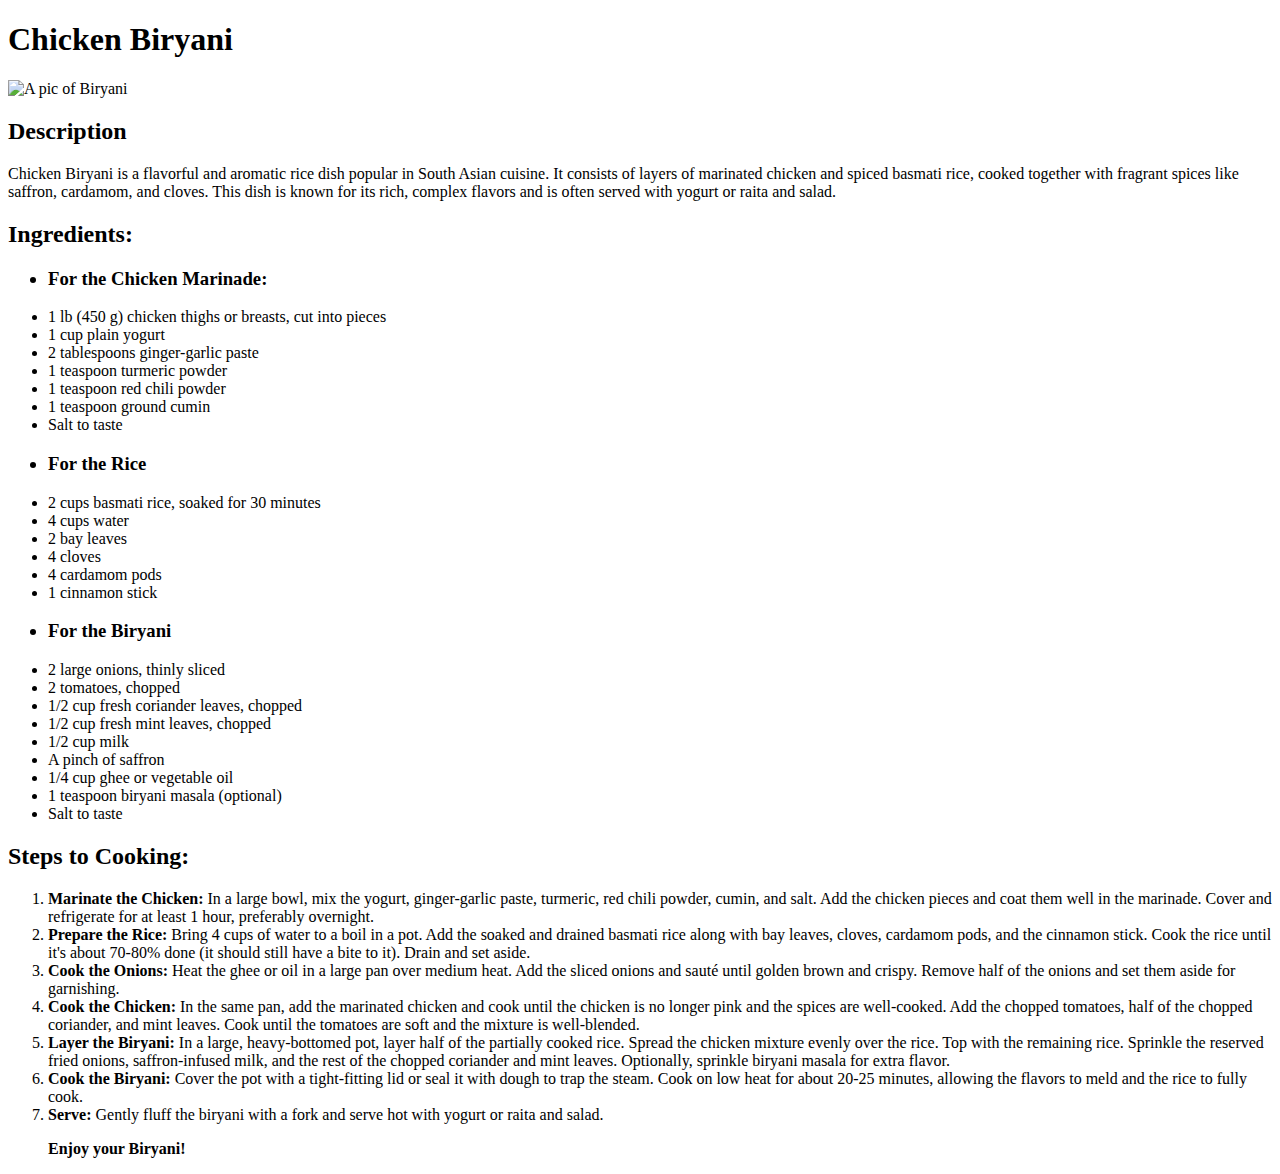
==== recipes/biryani.html @ 4c80ae7e "Upload files into Git" ====
<!DOCTYPE html> 
<html lang="en">

<head>
    <meta charset="UTF-8 ">
    <title>Biryani Recipe</title>
   
</head>
<body>
    <h1> <strong>Chicken Biryani</strong> </h1>
    
    <img src="https://static01.nyt.com/images/2023/11/29/multimedia/ND-Biryani-zpkh/ND-Biryani-zpkh-googleFourByThree-v4.jpg" alt="A pic of Biryani">
    <h2> <strong> Description </strong> </h2>

     <p>Chicken Biryani is a flavorful and aromatic rice dish popular in South Asian cuisine. It consists of layers of marinated chicken and spiced basmati rice, cooked together with fragrant spices like saffron, cardamom, and cloves. This dish is known for its rich, complex flavors and is often served with yogurt or raita and salad.</p>
     <h2><strong>Ingredients: </strong></h2>
     <ul>
     <h3><li><strong>For the Chicken Marinade:</strong></li></h3>

          <li> 1 lb (450 g) chicken thighs or breasts, cut into pieces</li>
          <li> 1 cup plain yogurt</li>
          <li> 2 tablespoons ginger-garlic paste</li>
          <li> 1 teaspoon turmeric powder</li>
          <li> 1 teaspoon red chili powder</li>
          <li> 1 teaspoon ground cumin</li>
          <li> Salt to taste</li>

    <h3><li><strong> For the Rice </strong></li></h3>
    <li>2 cups basmati rice, soaked for 30 minutes</li>
    <li>4 cups water</li>
    <li>2 bay leaves</li>
    <li>4 cloves</li>
    <li>4 cardamom pods</li>
    <li>1 cinnamon stick</li>


<h3><li> <strong> For the Biryani</strong></li></h3>
  <li>2 large onions, thinly sliced</li>
  <li>2 tomatoes, chopped</li>
  <li>1/2 cup fresh coriander leaves, chopped</li>
  <li>1/2 cup fresh mint leaves, chopped</li>
  <li>1/2 cup milk</li>
  <li>A pinch of saffron</li>
  <li>1/4 cup ghee or vegetable oil</li>
  <li>1 teaspoon biryani masala (optional)</li>
  <li>Salt to taste</li>

</ul>

<h2><strong>Steps to Cooking:</strong></h2>

<ol>
    <li><strong> Marinate the Chicken: </strong> In a large bowl, mix the yogurt, ginger-garlic paste, turmeric, red chili powder, cumin, and salt. Add the chicken pieces and coat them well in the marinade. Cover and refrigerate for at least 1 hour, preferably overnight.</li>
    <li> <strong>Prepare the Rice: </strong> Bring 4 cups of water to a boil in a pot. Add the soaked and drained basmati rice along with bay leaves, cloves, cardamom pods, and the cinnamon stick. Cook the rice until it's about 70-80% done (it should still have a bite to it). Drain and set aside.</li>
    <li> <strong>Cook the Onions: </strong>Heat the ghee or oil in a large pan over medium heat. Add the sliced onions and sauté until golden brown and crispy. Remove half of the onions and set them aside for garnishing.</li>
    <li> <strong>Cook the Chicken: </strong>In the same pan, add the marinated chicken and cook until the chicken is no longer pink and the spices are well-cooked. Add the chopped tomatoes, half of the chopped coriander, and mint leaves. Cook until the tomatoes are soft and the mixture is well-blended.</li>
    <li> <strong>Layer the Biryani: </strong>In a large, heavy-bottomed pot, layer half of the partially cooked rice. Spread the chicken mixture evenly over the rice. Top with the remaining rice. Sprinkle the reserved fried onions, saffron-infused milk, and the rest of the chopped coriander and mint leaves. Optionally, sprinkle biryani masala for extra flavor.</li>
    <li> <strong>Cook the Biryani: </strong>Cover the pot with a tight-fitting lid or seal it with dough to trap the steam. Cook on low heat for about 20-25 minutes, allowing the flavors to meld and the rice to fully cook.</li>
    <li> <strong>Serve: </strong>Gently fluff the biryani with a fork and serve hot with yogurt or raita and salad.</li>
    <p> <strong>Enjoy your Biryani!</strong></p>




</ol>

</body>
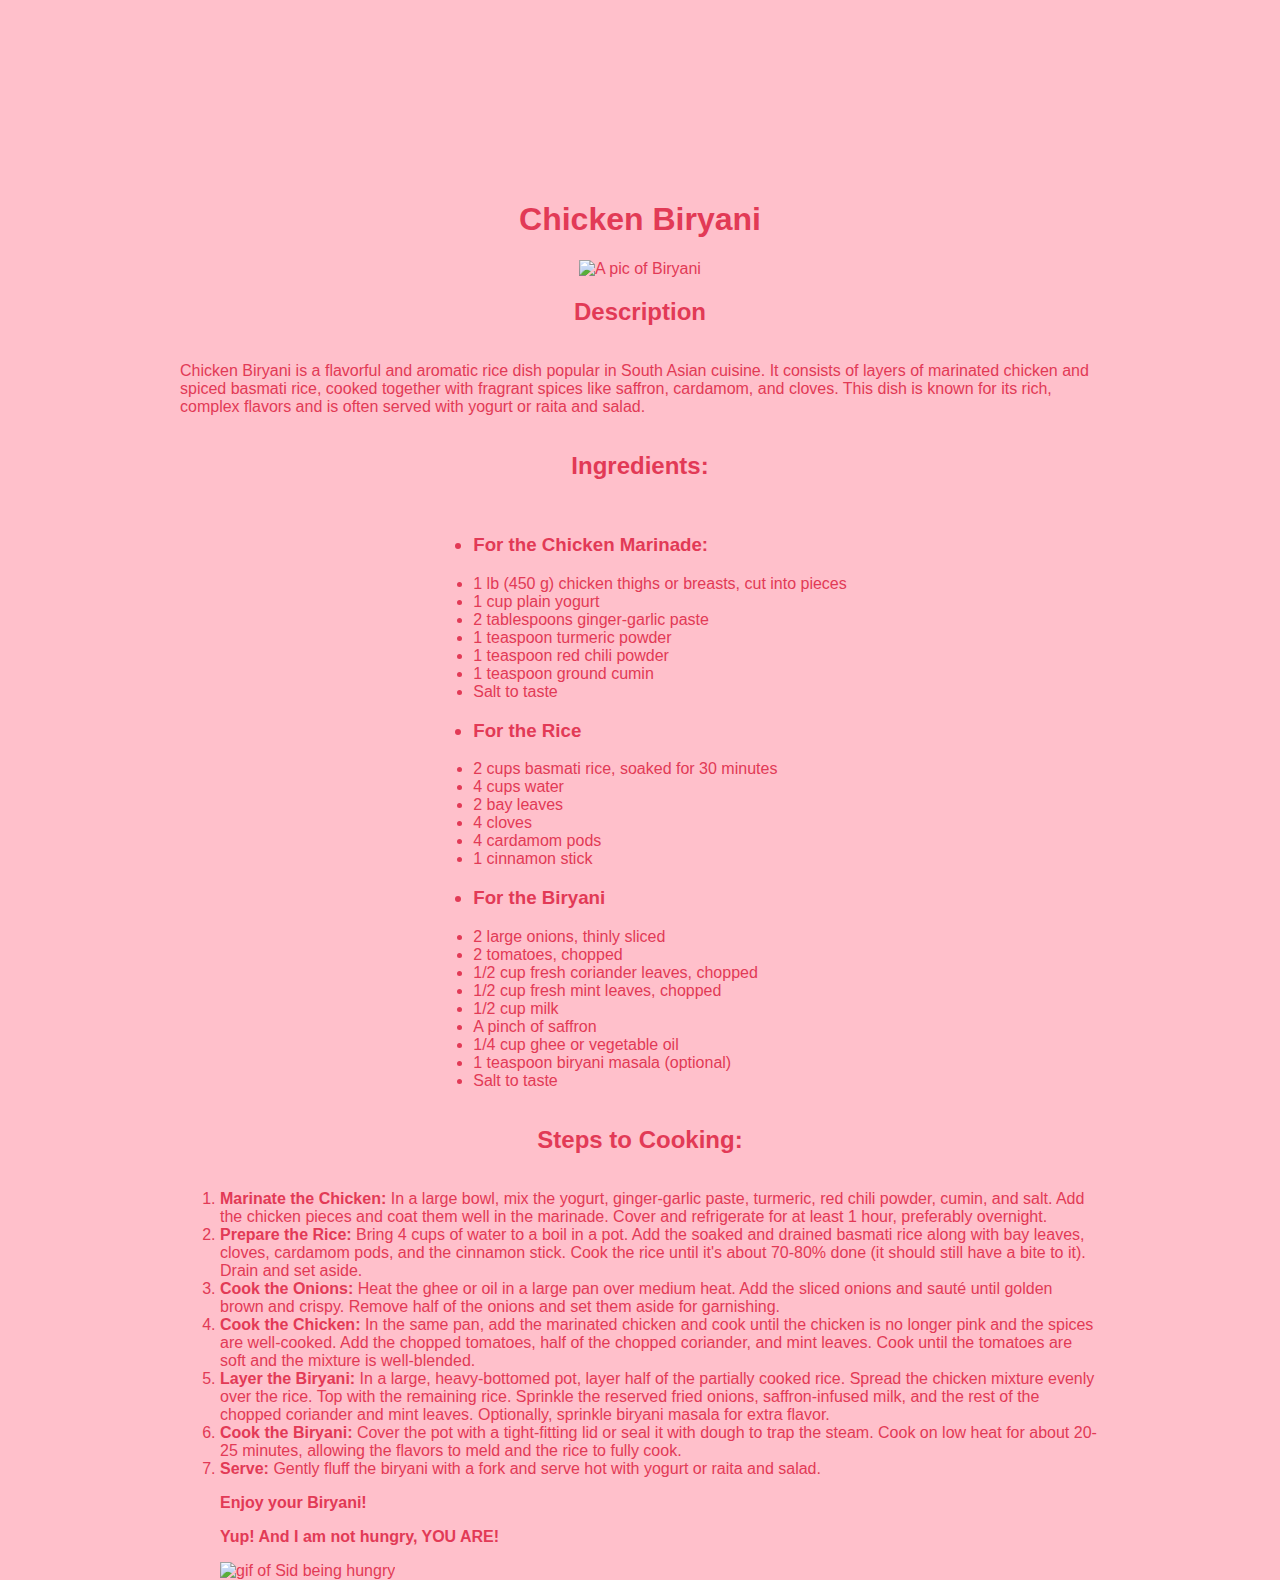
==== commit 0d673e3c: "add CSS" ====
--- a/recipes/biryani.html
+++ b/recipes/biryani.html
@@ -1,13 +1,57 @@
 <!DOCTYPE html> 
 <html lang="en">
 
-<head>
-    <meta charset="UTF-8 ">
-    <title>Biryani Recipe</title>
+ <head>
+
+   <meta charset="UTF-8 ">
+   <title>Biryani Recipe</title>
+
+    
+   <style>
    
-</head>
-<body>
-    <h1> <strong>Chicken Biryani</strong> </h1>
+ h1 {
+    color: rgb(226, 58, 86);
+    text-align: start;
+ }
+
+ body {
+    background-color: pink;
+    color: rgb(226, 58, 86);
+    display: grid;
+            place-items: center; /* Centers the image both vertically and horizontally */
+            height: 100vh;
+            margin: 20vh;
+ }
+
+ * {
+    font-family: 'Segoe UI', Tahoma, Geneva, Verdana, sans-serif;
+ }
+
+
+
+
+
+
+
+
+
+
+
+   </style>
+
+
+
+
+
+
+
+
+
+
+
+  </head>
+  <body>
+    <h1> <strong> Chicken Biryani </strong> </h1>
     
     <img src="https://static01.nyt.com/images/2023/11/29/multimedia/ND-Biryani-zpkh/ND-Biryani-zpkh-googleFourByThree-v4.jpg" alt="A pic of Biryani">
     <h2> <strong> Description </strong> </h2>
@@ -57,8 +101,9 @@
     <li> <strong>Layer the Biryani: </strong>In a large, heavy-bottomed pot, layer half of the partially cooked rice. Spread the chicken mixture evenly over the rice. Top with the remaining rice. Sprinkle the reserved fried onions, saffron-infused milk, and the rest of the chopped coriander and mint leaves. Optionally, sprinkle biryani masala for extra flavor.</li>
     <li> <strong>Cook the Biryani: </strong>Cover the pot with a tight-fitting lid or seal it with dough to trap the steam. Cook on low heat for about 20-25 minutes, allowing the flavors to meld and the rice to fully cook.</li>
     <li> <strong>Serve: </strong>Gently fluff the biryani with a fork and serve hot with yogurt or raita and salad.</li>
-    <p> <strong>Enjoy your Biryani!</strong></p>
-
+    <p> <strong>Enjoy your Biryani! </strong></p>
+  <p> <strong> Yup! And I am not hungry, YOU ARE! </strong></p>
+    <img src="https://media1.tenor.com/m/M7xT-Ycp80wAAAAd/sid-ice-age.gif" alt="gif of Sid being hungry">
 
 
 
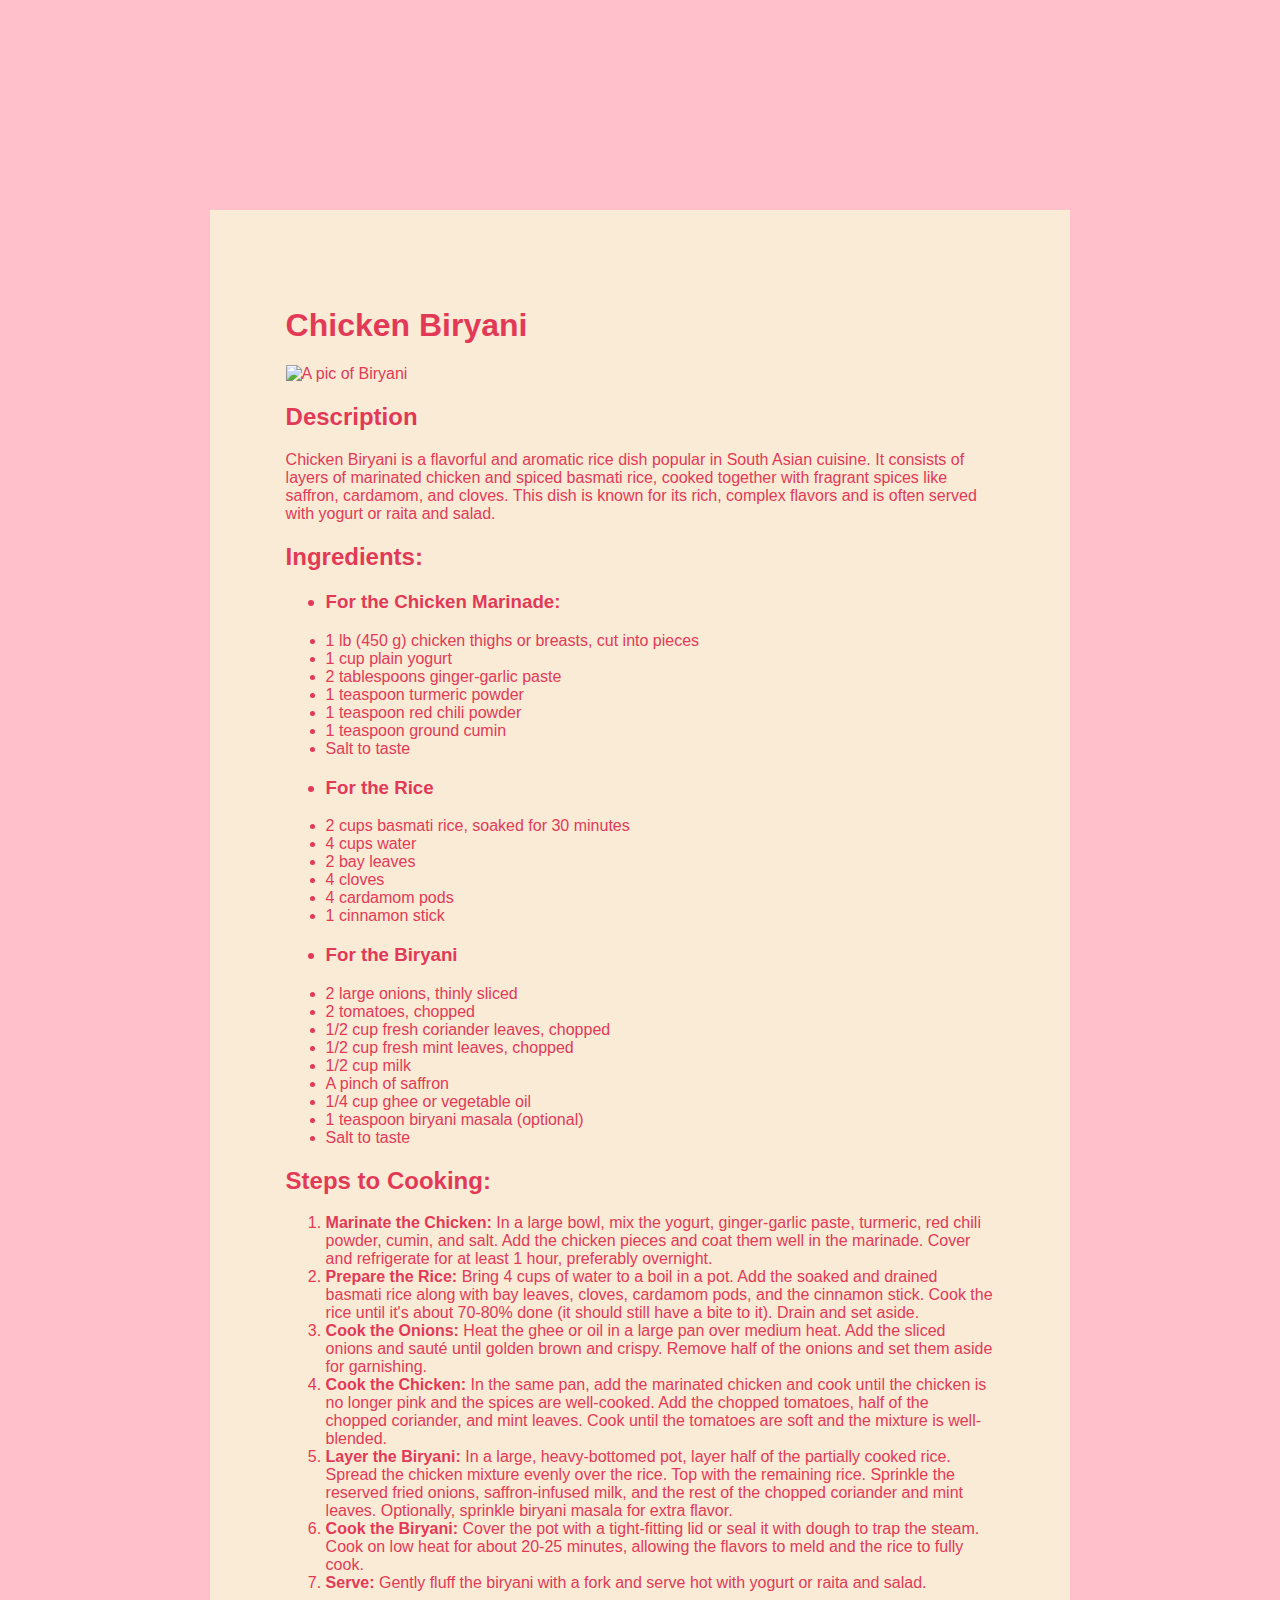
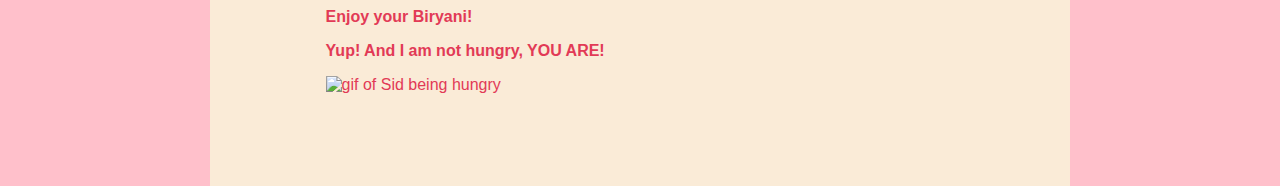
==== commit f906769c: "Add margin, padding, and border" ====
--- a/recipes/biryani.html
+++ b/recipes/biryani.html
@@ -13,6 +13,14 @@
     color: rgb(226, 58, 86);
     text-align: start;
  }
+
+  div {
+ 
+    background-color: antiquewhite;
+    margin: 30px;
+    text-align: left;
+    padding: 2cm;
+  }
 
  body {
     background-color: pink;
@@ -51,6 +59,8 @@
 
   </head>
   <body>
+
+    <div>
     <h1> <strong> Chicken Biryani </strong> </h1>
     
     <img src="https://static01.nyt.com/images/2023/11/29/multimedia/ND-Biryani-zpkh/ND-Biryani-zpkh-googleFourByThree-v4.jpg" alt="A pic of Biryani">
@@ -108,5 +118,5 @@
 
 
 </ol>
-
+</div>
 </body>
